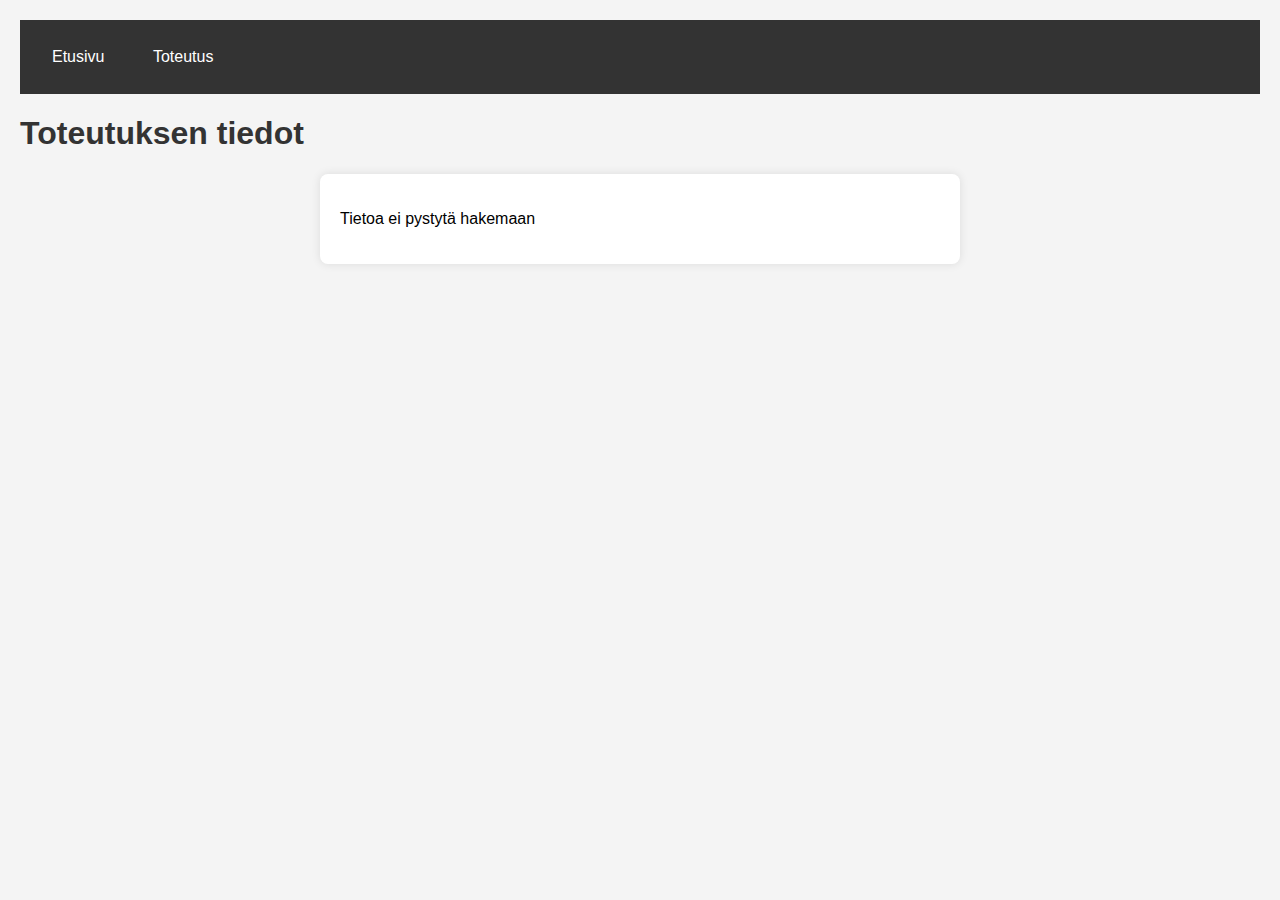
==== toteutus.html @ a6eb6288 "First commit" ====
<!DOCTYPE html>
<html lang="fi">
<head>
    <meta charset="UTF-8">
    <meta name="viewport" content="width=device-width, initial-scale=1.0">
    <title>Toteutuksen tiedot</title>
    <link rel="stylesheet" href="styles.css">
</head>

<body>
    <nav>
        <a href="index.html">Etusivu</a>
        <a href="toteutus.html">Toteutus</a>
    </nav>

    <h1>Toteutuksen tiedot</h1>
    <div id="vastaus"></div>

    <script>
        fetch('https://redz85-byte.github.io/datajson/toteutus.json')
            .then(response => response.json())
            .then(data => {
                let html = `<h2>${data.toteutuksen_nimi}</h2>`;
                html += `<p>Osallistujia: ${data.osallistujia} kpl</p>`;
                html += `<h3>Osallistujat</h3><ul>`;
                data.osallistujat.forEach(nimi => {
                    html += `<li>${nimi}</li>`;
                });
                html += `</ul>`;
                html += `<p>Ajankohta: ${data.alkamispaiva} – ${data.loppumispaiva}</p>`;
                html += `<p>Kesto: ${data.kesto_viikkoina} viikkoa</p>`;
                html += `<img src="${data.kuva}" alt="Toteutuksen kuva" width="300">`;

                document.getElementById("vastaus").innerHTML = html;
            })
            .catch(error => {
                document.getElementById("vastaus").innerHTML = "<p>Tietoa ei pystytä hakemaan</p>";
            });
    </script>
</body>

</html>
---- styles.css ----
body {
    font-family: Arial, sans-serif;
    margin: 0;
    padding: 20px;
    background-color: #f4f4f4;
}


nav {
    background-color: #333;
    padding: 10px;
}

nav a {
    color: white;
    text-decoration: none;
    margin: 10px;
    padding: 8px 12px;
    display: inline-block;
}

nav a:hover {
    background-color: #555;
    border-radius: 5px;
}


h1,
h2,
h3 {
    color: #333;
}

#vastaus {
    background-color: white;
    padding: 20px;
    border-radius: 8px;
    box-shadow: 0 0 10px rgba(0, 0, 0, 0.1);
    max-width: 600px;
    margin: 20px auto;
}

ul {
    list-style-type: none;
    padding: 0;
}

li {
    background: #ddd;
    margin: 5px 0;
    padding: 10px;
    border-radius: 5px;
}
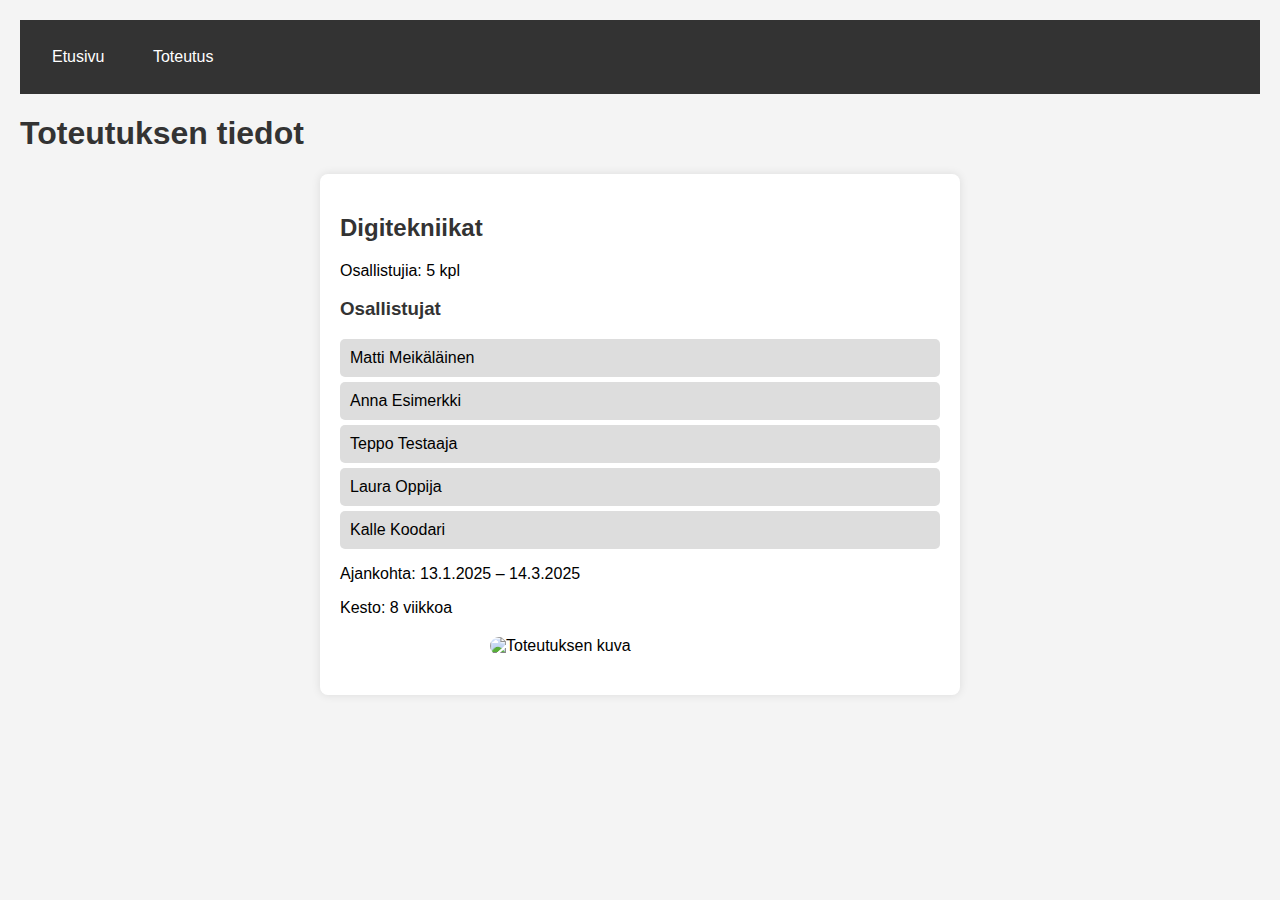
==== commit a1639dc2: "Päivitetty" ====
--- a/toteutus.html
+++ b/toteutus.html
@@ -17,7 +17,7 @@
     <div id="vastaus"></div>
 
     <script>
-        fetch('https://redz85-byte.github.io/datajson/toteutus.json')
+        fetch('https://redz85-byte.github.io/Toteutusjson/toteutus.json')
             .then(response => response.json())
             .then(data => {
                 let html = `<h2>${data.toteutuksen_nimi}</h2>`;
--- a/styles.css
+++ b/styles.css
@@ -50,4 +50,11 @@
     margin: 5px 0;
     padding: 10px;
     border-radius: 5px;
+}
+
+img {
+    display: block;
+    margin: 20px auto;
+    border-radius: 10px;
+    max-width: 100%;
 }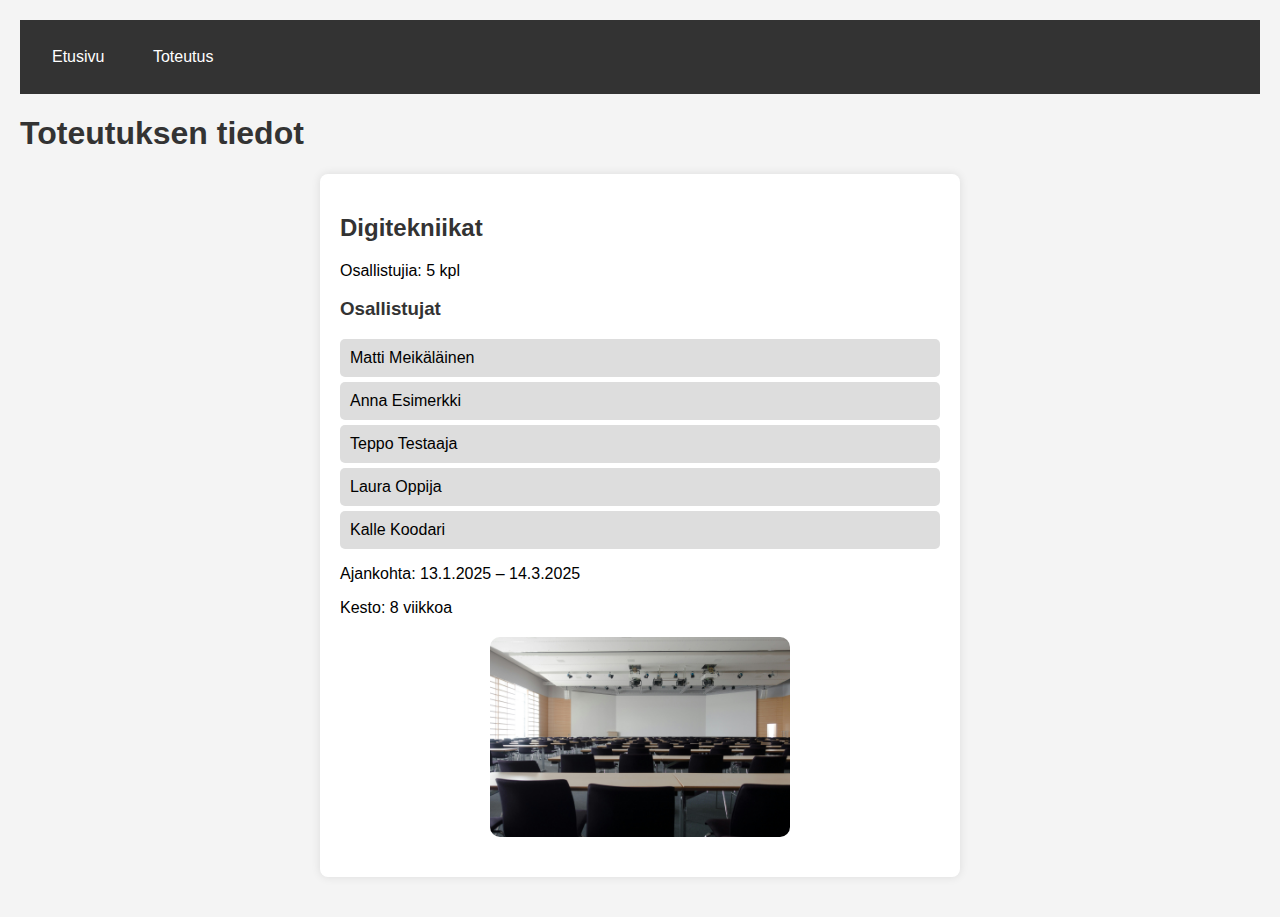
==== commit e4bbc41f: "Päivityksiä" ====
--- a/toteutus.html
+++ b/toteutus.html
@@ -15,6 +15,7 @@
 
     <h1>Toteutuksen tiedot</h1>
     <div id="vastaus"></div>
+   
 
     <script>
         fetch('https://redz85-byte.github.io/Toteutusjson/toteutus.json')
@@ -29,6 +30,7 @@
                 html += `</ul>`;
                 html += `<p>Ajankohta: ${data.alkamispaiva} – ${data.loppumispaiva}</p>`;
                 html += `<p>Kesto: ${data.kesto_viikkoina} viikkoa</p>`;
+                console.log("Kuvan URL:", data.kuva);
                 html += `<img src="${data.kuva}" alt="Toteutuksen kuva" width="300">`;
 
                 document.getElementById("vastaus").innerHTML = html;
